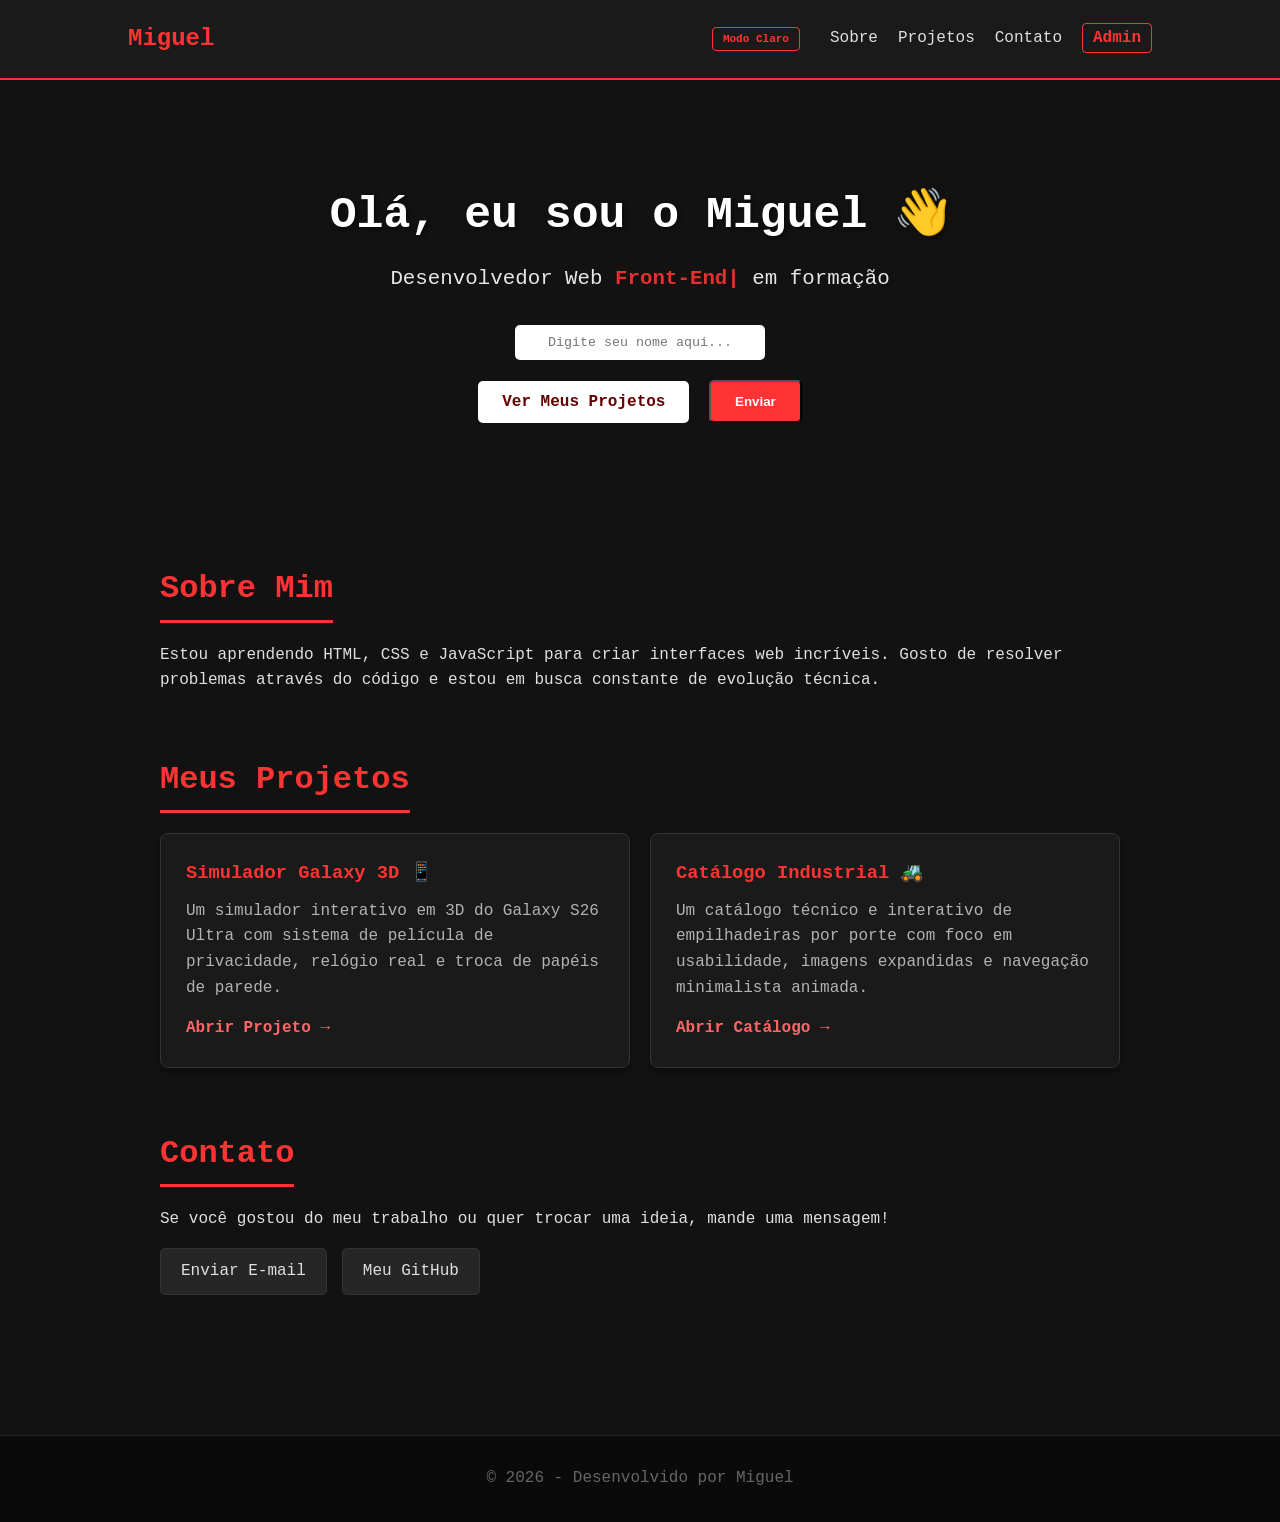
==== index.html @ f689f47e "commit" ====
<!DOCTYPE html>
<html lang="pt-br">
<head>
    <meta charset="UTF-8">
    <meta name="viewport" content="width=device-width, initial-scale=1.0">
    <title>Meu Portfólio</title>
        <!-- ÍCONE PROFISSIONAL DA ABA (FAVICON) -->
    <link rel="icon" type="image/png" href="favicon.png">

    <link rel="stylesheet" href="style.css">
    <!-- NENHUM CÓDIGO INTERNO DE STYLE AQUI MAIS -->
</head>
<body>

    <!-- Menu de Navegação Atualizado -->
    <nav class="navbar">
        <div class="logo">Miguel</div>
        <ul class="nav-links">
            
            <!-- O botão de clique continua aqui na lista -->
            <li>
                <button id="btn-tema" style="background: transparent; border: 1px solid #ff3333; color: #ff3333; padding: 5px 10px; border-radius: 4px; cursor: pointer; font-family: 'Monaco', monospace; font-size: 11px; font-weight: bold; transition: 0.2s; margin-right: 10px;">
                    <i class="fas fa-sun"></i> Modo Claro
                </button>
            </li>

            <li><a href="#sobre">Sobre</a></li>
            <li><a href="#projetos">Projetos</a></li>
            <li><a href="#contato">Contato</a></li>
            <li><a href="login.html" class="btn-admin-link" style="color: #ff3333; font-weight: bold; border: 1px solid #ff3333; padding: 5px 10px; border-radius: 4px;">Admin</a></li>
        </ul>
    </nav>



    <!-- Seção de Apresentação -->
    <header class="hero">
        <h1 id="titulo-boas-vindas">Olá, eu sou o Miguel 👋</h1>
                <!-- Procure por esta linha no seu index.html e mude para ficar assim: -->
        <p>Desenvolvedor Web <span id="texto-digitado" style="color: #ff3333; font-weight: bold;">Front-End</span><span class="cursor-piscando" style="color: #ff3333; font-weight: bold; animation: piscar 0.7s infinite;">|</span> em formação</p>

        <!-- Nova caixa de texto para o usuário digitar -->
        <div style="margin-bottom: 20px;">
            <input type="text" id="campo-nome" placeholder="Digite seu nome aqui..." style="padding: 10px; font-family: 'Monaco', monospace; border-radius: 5px; border: none; width: 250px; text-align: center;">
        </div>

        <a href="#projetos" class="btn">Ver Meus Projetos</a>
        <button id="btn-mudar-texto" class="btn" style="margin-left: 10px; background-color: #ff3333; color: white;">Enviar</button>
    </header>


    <!-- Conteúdo Principal -->
    <main class="container">
        
        <!-- Sobre Mim -->
        <section id="sobre" class="section">
            <h2>Sobre Mim</h2>
            <p>Estou aprendendo HTML, CSS e JavaScript para criar interfaces web incríveis. Gosto de resolver problemas através do código e estou em busca constante de evolução técnica.</p>
        </section>

               <!-- Meus Projetos (Prontos para o futuro) -->
        <section id="projetos" class="section">
            <h2>Meus Projetos</h2>
            <div class="card-grid">
                
                                <!-- Projeto 1 (Seu Simulador 3D Galaxy) -->
                <div class="card">
                    <h3>Simulador Galaxy 3D 📱</h3>
                    <p>Um simulador interativo em 3D do Galaxy S26 Ultra com sistema de película de privacidade, relógio real e troca de papéis de parede.</p>
                    <!-- NOVO LINK: Aponta diretamente para o seu novo arquivo html -->
                    <a href="galaxy.html" class="link-projeto">Abrir Projeto →</a>
                </div>


                              <!-- Projeto 2: Catálogo de Empilhadeiras -->
                <div class="card">
                    <h3>Catálogo Industrial 🚜</h3>
                    <p>Um catálogo técnico e interativo de empilhadeiras por porte com foco em usabilidade, imagens expandidas e navegação minimalista animada.</p>
                    <!-- Link direcionando direto para o seu arquivo de catálogo -->
                    <a href="catalogo.html" class="link-projeto">Abrir Catálogo →</a>
                </div>


            </div>
        </section>


               <!-- Contato Atualizado -->
        <section id="contato" class="section">
            <h2>Contato</h2>
            <p>Se você gostou do meu trabalho ou quer trocar uma ideia, mande uma mensagem!</p>
                        <!-- Procure por esta linha na seção de contato do seu index.html e mude para: -->
            <div class="contato-links">
                <a href="mailto:migueldev.contato@gmail.com" id="link-email" class="btn-contato">Enviar E-mail</a>
                <a href="https://github.com" target="_blank" class="btn-contato">Meu GitHub</a>
            </div>

        </section>


    </main>

    <!-- Rodapé -->
    <footer>
        <p>© 2026 - Desenvolvido por Miguel</p>
    </footer>

    <!-- Conectando o arquivo JavaScript -->
    <script src="script.js"></script>
</body>
</html>
---- style.css ----
/* Configurações Globais */
* {
    margin: 0;
    padding: 0;
    box-sizing: border-box;
}

body {
    font-family: 'Monaco', 'Courier New', Courier, monospace;
    background-color: #121212; /* Fundo geral escuro */
    color: #e0e0e0; /* Texto claro */
    line-height: 1.6;
}

/* Barra de Navegação */
.navbar {
    display: flex;
    justify-content: space-between;
    align-items: center;
    background-color: #1a1a1a; /* Preto levemente mais claro */
    padding: 20px 10%;
    color: white;
    border-bottom: 2px solid #ff3333; /* Linha vermelha fina */
}

.logo {
    font-size: 1.5rem;
    font-weight: bold;
    color: #ff3333; /* Logo em vermelho */
}

.nav-links {
    display: flex;
    list-style: none;
}

.nav-links li {
    margin-left: 20px;
}

.nav-links a {
    color: #e0e0e0;
    text-decoration: none;
    font-weight: 500;
    
    /* NOVA LINHA: Suaviza a mudança de cor do texto */
    transition: color 0.2s ease;
}

.nav-links a:hover {
    color: #ff3333; /* Links acendem em vermelho ao passar o mouse */
}

/* Banner de Apresentação (Hero) */
/* Banner de Apresentação (Hero) com imagem no tamanho exato */
.hero {
    /* Troque o link abaixo pelo link da sua imagem ou por 'nome-da-imagem.jpg' */
    background-image: url('http://server.wallpaperalchemy.com/storage/wallpapers/402/berserk-guts-berserker-armor-4k-wallpaper.jpg'); 
    
    /* Configurações de tamanho e posicionamento */
    background-size: cover;        /* Força a imagem a preencher todo o espaço do bloco */
    background-position: center;    /* Mantém o meio da imagem sempre visível */
    background-repeat: no-repeat;  /* Não deixa a imagem duplicar */
    
    color: white;
    text-align: center;
    padding: 100px 20px;           /* Mantém exatamente a mesma altura do primeiro código */
}



.hero h1 {
    font-size: 2.8rem;
    margin-bottom: 10px;
    text-shadow: 2px 2px 4px rgba(0, 0, 0, 0.5);
}

.hero p {
    font-size: 1.3rem;
    margin-bottom: 30px;
    opacity: 0.9;
}

.btn {
    background-color: #ffffff;
    color: #660000;
    padding: 12px 24px;
    text-decoration: none;
    font-weight: bold;
    border-radius: 5px;
}

.btn:hover {
    background-color: #ff3333;
    color: white;
}

/* Container do Conteúdo */
.container {
    max-width: 1000px;
    margin: 0 auto;
    padding: 40px 20px;
}

.section {
    margin-bottom: 60px;
}

.section h2 {
    font-size: 2rem;
    border-bottom: 3px solid #ff3333; /* Linha abaixo do título em vermelho */
    display: inline-block;
    margin-bottom: 20px;
    padding-bottom: 5px;
    color: #ff3333;
}

/* Grade de Projetos (Cards) */
.card-grid {
    display: grid;
    grid-template-columns: repeat(auto-fit, minmax(280px, 1fr));
    gap: 20px;
}

.card {
    background: #1a1a1a;
    padding: 25px;
    border-radius: 8px;
    box-shadow: 0 4px 6px rgba(0, 0, 0, 0.3);
    border: 1px solid #333333;
    
    /* NOVA LINHA: Diz ao navegador para animar qualquer mudança em 0.3 segundos */
    transition: transform 0.3s ease, box-shadow 0.3s ease; 
}

/* NOVO BLOCO: Efeito quando o mouse passa por cima do card */
.card:hover {
    transform: translateY(-5px); /* Faz o card subir levemente 5 pixels */
    box-shadow: 0 10px 20px rgba(255, 51, 51, 0.15); /* Adiciona um brilho vermelho sutil no fundo */
}

.card h3 {
    margin-bottom: 10px;
    color: #ff3333; /* Título do projeto em vermelho */
}

.card p {
    margin-bottom: 15px;
    color: #b3b3b3;
}

.link-projeto {
    color: #ff6666;
    text-decoration: none;
    font-weight: bold;
}

.link-projeto:hover {
    text-decoration: underline;
}

/* Botões de Contato */
.contato-links {
    display: flex;
    gap: 15px;
    margin-top: 15px;
}

.btn-contato {
    background-color: #262626;
    color: #e0e0e0;
    padding: 10px 20px;
    text-decoration: none;
    border-radius: 5px;
    font-weight: 500;
    border: 1px solid #333333;
    
    /* NOVA LINHA: Suaviza a troca de cor de fundo e da borda */
    transition: background-color 0.3s ease, border-color 0.3s ease, transform 0.2s ease;
}

.btn-contato:hover {
    background-color: #ff3333;
    color: white;
    border-color: #ff3333;
    transform: scale(1.05); /* Faz o botão aumentar 5% de tamanho no clique/hover */
}


/* Rodapé */
footer {
    text-align: center;
    padding: 30px;
    background-color: #0a0a0a;
    color: #666666;
    margin-top: 40px;
    border-top: 1px solid #222222;
}

/* ==================================================
   MEDIA QUERIES (Responsividade do Portfólio)
   ================================================== */

/* Quando a tela do aparelho for menor que 768px (Tablets e Celulares) */
@media (max-width: 768px) {
    
    /* 1. Ajuste do Menu de Navegação */
    .navbar {
        flex-direction: column; /* Empilha a logo e os links em linhas separadas */
        gap: 15px; /* Cria um espaço entre a logo e o menu */
        padding: 15px 5%; /* Reduz o espaçamento nas laterais */
        text-align: center;
    }

    .nav-links {
        padding: 0;
        justify-content: center;
        flex-wrap: wrap; /* Se os links forem grandes, eles quebram linha organizados */
        gap: 10px;
    }

    .nav-links li {
        margin-left: 0; /* Remove a margem esquerda antiga para centralizar */
    }

    /* 2. Ajuste do Banner Principal (Hero) */
    .hero h1 {
        font-size: 2rem; /* Diminui o tamanho da letra para não cortar no celular */
    }

    .hero p {
        font-size: 1rem;
    }

    /* Ajusta o botão e o campo de texto para ficarem um embaixo do outro */
    .hero .btn, #btn-mudar-texto {
        display: block;
        width: 100%;
        max-width: 250px;
        margin: 10px auto !important; /* Centraliza os botões empilhados */
    }

    /* 3. Ajuste do Container de Conteúdo */
    .container {
        padding: 20px 15px; /* Diminui as margens para aproveitar a tela do celular */
    }

    /* 4. Ajuste dos Links de Contato */
    .contato-links {
        flex-direction: column; /* Empilha os botões de e-mail e GitHub */
        align-items: center;
    }

    .btn-contato {
        width: 100%;
        max-width: 250px;
        text-align: center;
    }
}

/* ==================================================
   REGRAS DE CONTRASANTE PARA O MODO CLARO (LIGHT-MODE)
   ================================================== */
body.light-mode {
    background-color: #f5f5f7 !important;
    color: #1d1d1f !important;
}

body.light-mode .navbar, 
body.light-mode footer {
    background-color: #ffffff !important;
    border-color: #e5e5e7 !important;
}

body.light-mode .nav-links a,
body.light-mode .card p,
body.light-mode #sobre p,
body.light-mode #contato p {
    color: #6e6e73 !important;
}

body.light-mode .card,
body.light-mode .btn-contato {
    background-color: #ffffff !important;
    border-color: #e5e5e7 !important;
    color: #1d1d1f !important;
}
/* ==================================================
   EFEITOS DE REVELAÇÃO SUAVE (SCROLL ANIMATION)
   ================================================= */

/* 1. Estado Inicial: Escondido e empurrado 30 pixels para baixo */
.revelar-elemento {
    opacity: 0;
    transform: translateY(30px);
    transition: opacity 0.8s cubic-bezier(0.25, 1, 0.5, 1), 
                transform 0.8s cubic-bezier(0.25, 1, 0.5, 1);
}

/* 2. Estado Ativo: Ativado pelo JavaScript quando o bloco aparece na tela */
.revelar-elemento.visivel {
    opacity: 1;
    transform: translateY(0);
}
/* ==================================================
   ANIMAÇÃO DO CURSOR DA MÁQUINA DE ESCREVER
   ================================================== */
@keyframes piscar {
    0%, 100% { opacity: 1; }
    50% { opacity: 0; }
}
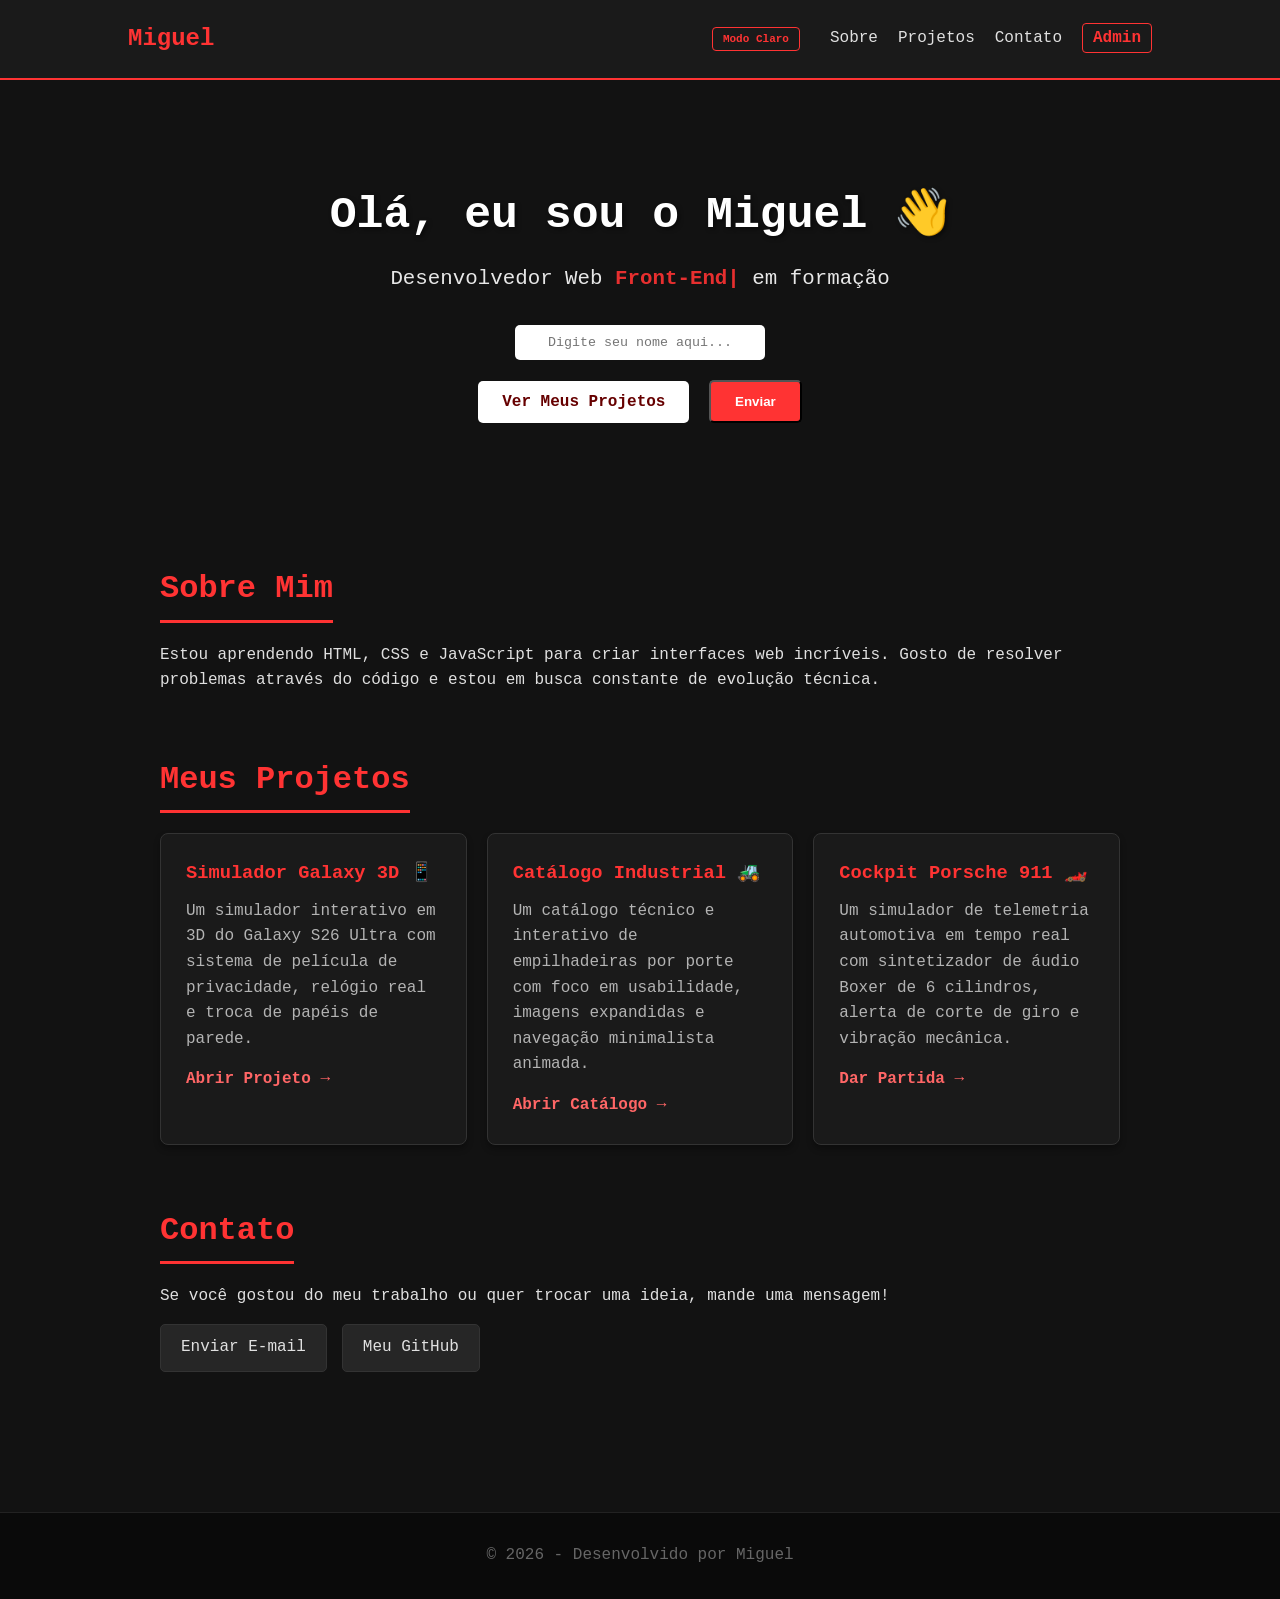
==== commit a2050fe9: "commit" ====
--- a/index.html
+++ b/index.html
@@ -57,32 +57,36 @@
             <h2>Sobre Mim</h2>
             <p>Estou aprendendo HTML, CSS e JavaScript para criar interfaces web incríveis. Gosto de resolver problemas através do código e estou em busca constante de evolução técnica.</p>
         </section>
-
-               <!-- Meus Projetos (Prontos para o futuro) -->
+        <!-- Meus Projetos Integrados -->
         <section id="projetos" class="section">
             <h2>Meus Projetos</h2>
             <div class="card-grid">
                 
-                                <!-- Projeto 1 (Seu Simulador 3D Galaxy) -->
+                <!-- Card 1: Simulador Galaxy 3D -->
                 <div class="card">
                     <h3>Simulador Galaxy 3D 📱</h3>
                     <p>Um simulador interativo em 3D do Galaxy S26 Ultra com sistema de película de privacidade, relógio real e troca de papéis de parede.</p>
-                    <!-- NOVO LINK: Aponta diretamente para o seu novo arquivo html -->
                     <a href="galaxy.html" class="link-projeto">Abrir Projeto →</a>
                 </div>
 
-
-                              <!-- Projeto 2: Catálogo de Empilhadeiras -->
+                <!-- Card 2: Catálogo de Empilhadeiras -->
                 <div class="card">
                     <h3>Catálogo Industrial 🚜</h3>
                     <p>Um catálogo técnico e interativo de empilhadeiras por porte com foco em usabilidade, imagens expandidas e navegação minimalista animada.</p>
-                    <!-- Link direcionando direto para o seu arquivo de catálogo -->
                     <a href="catalogo.html" class="link-projeto">Abrir Catálogo →</a>
                 </div>
 
+                <!-- Card 3: Telemetria Porsche GT3 RS (VÍNCULO CORRIGIDO) -->
+                <div class="card">
+                    <h3>Cockpit Porsche 911 🏎️</h3>
+                    <p>Um simulador de telemetria automotiva em tempo real com sintetizador de áudio Boxer de 6 cilindros, alerta de corte de giro e vibração mecânica.</p>
+                    <!-- Caminho exato apontando para o seu arquivo painel.html -->
+                    <a href="painel.html" class="link-projeto">Dar Partida →</a>
+                </div>
 
             </div>
         </section>
+
 
 
                <!-- Contato Atualizado -->
